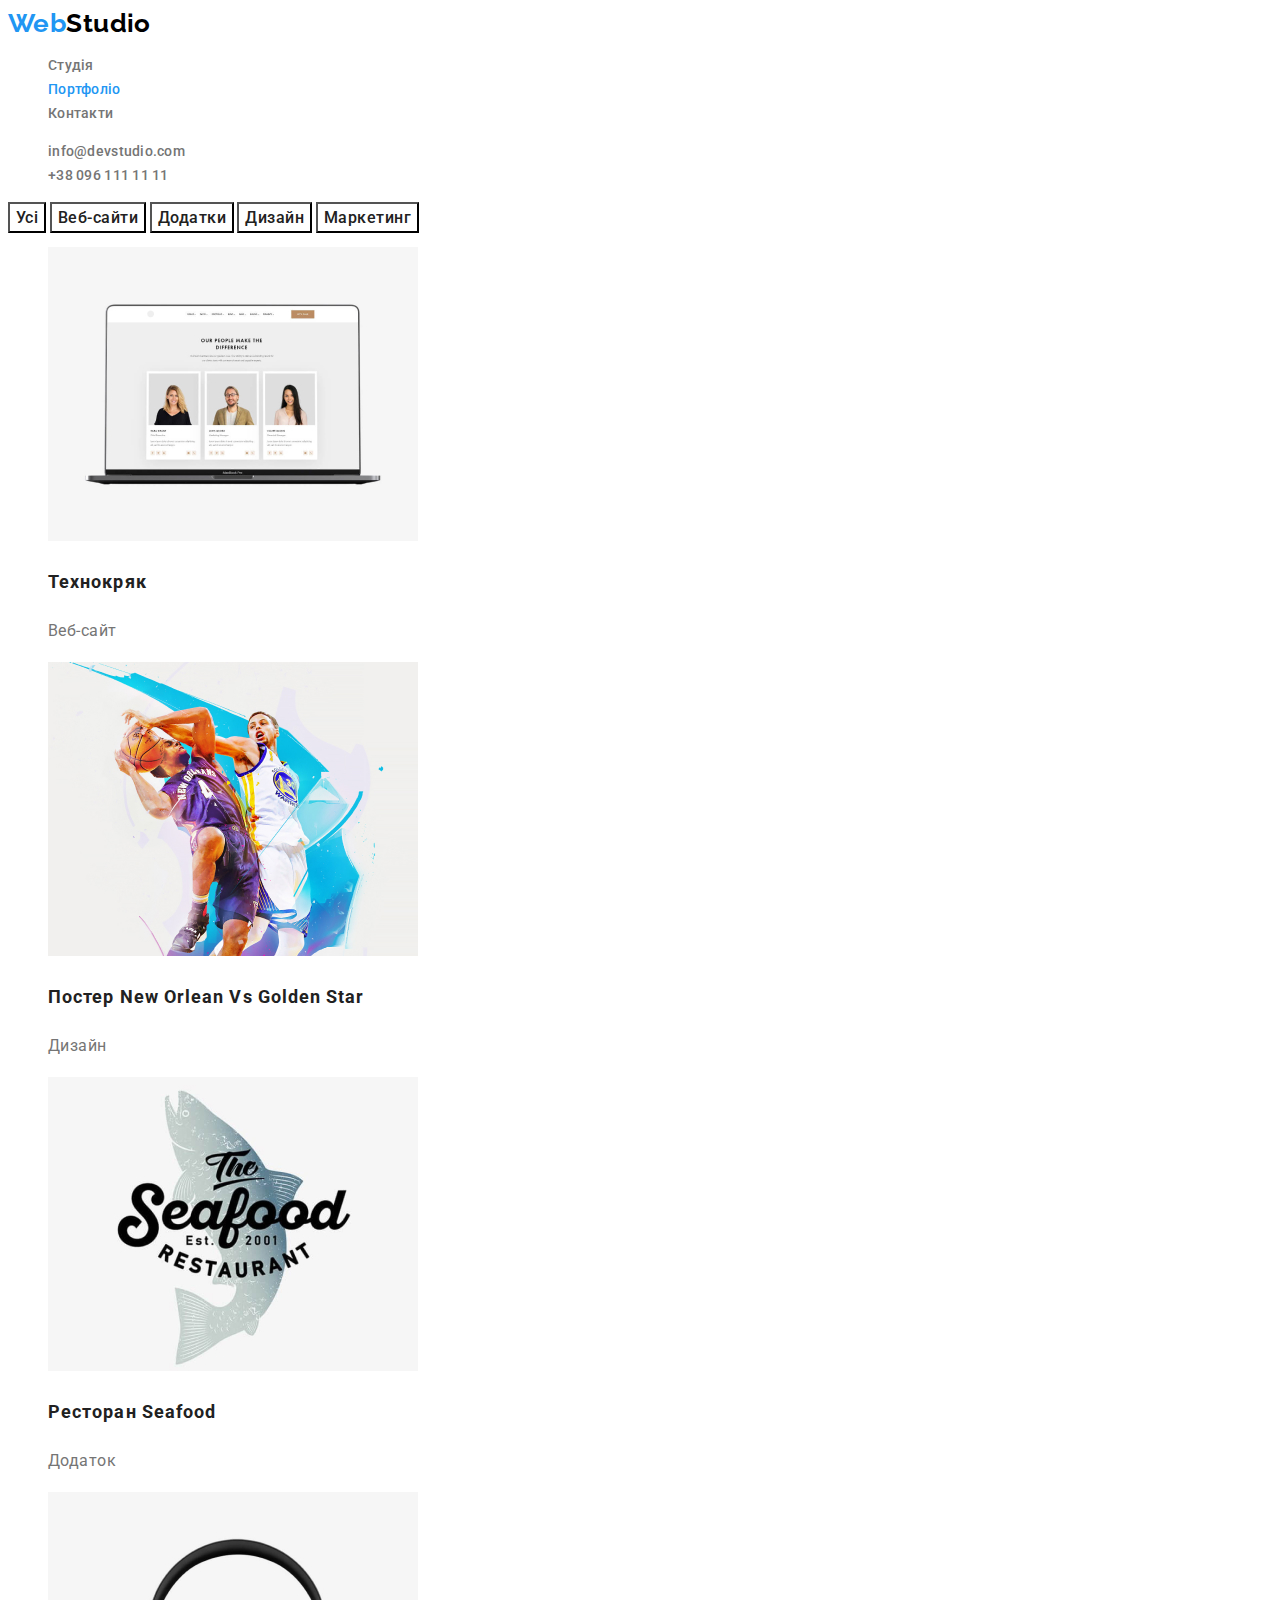
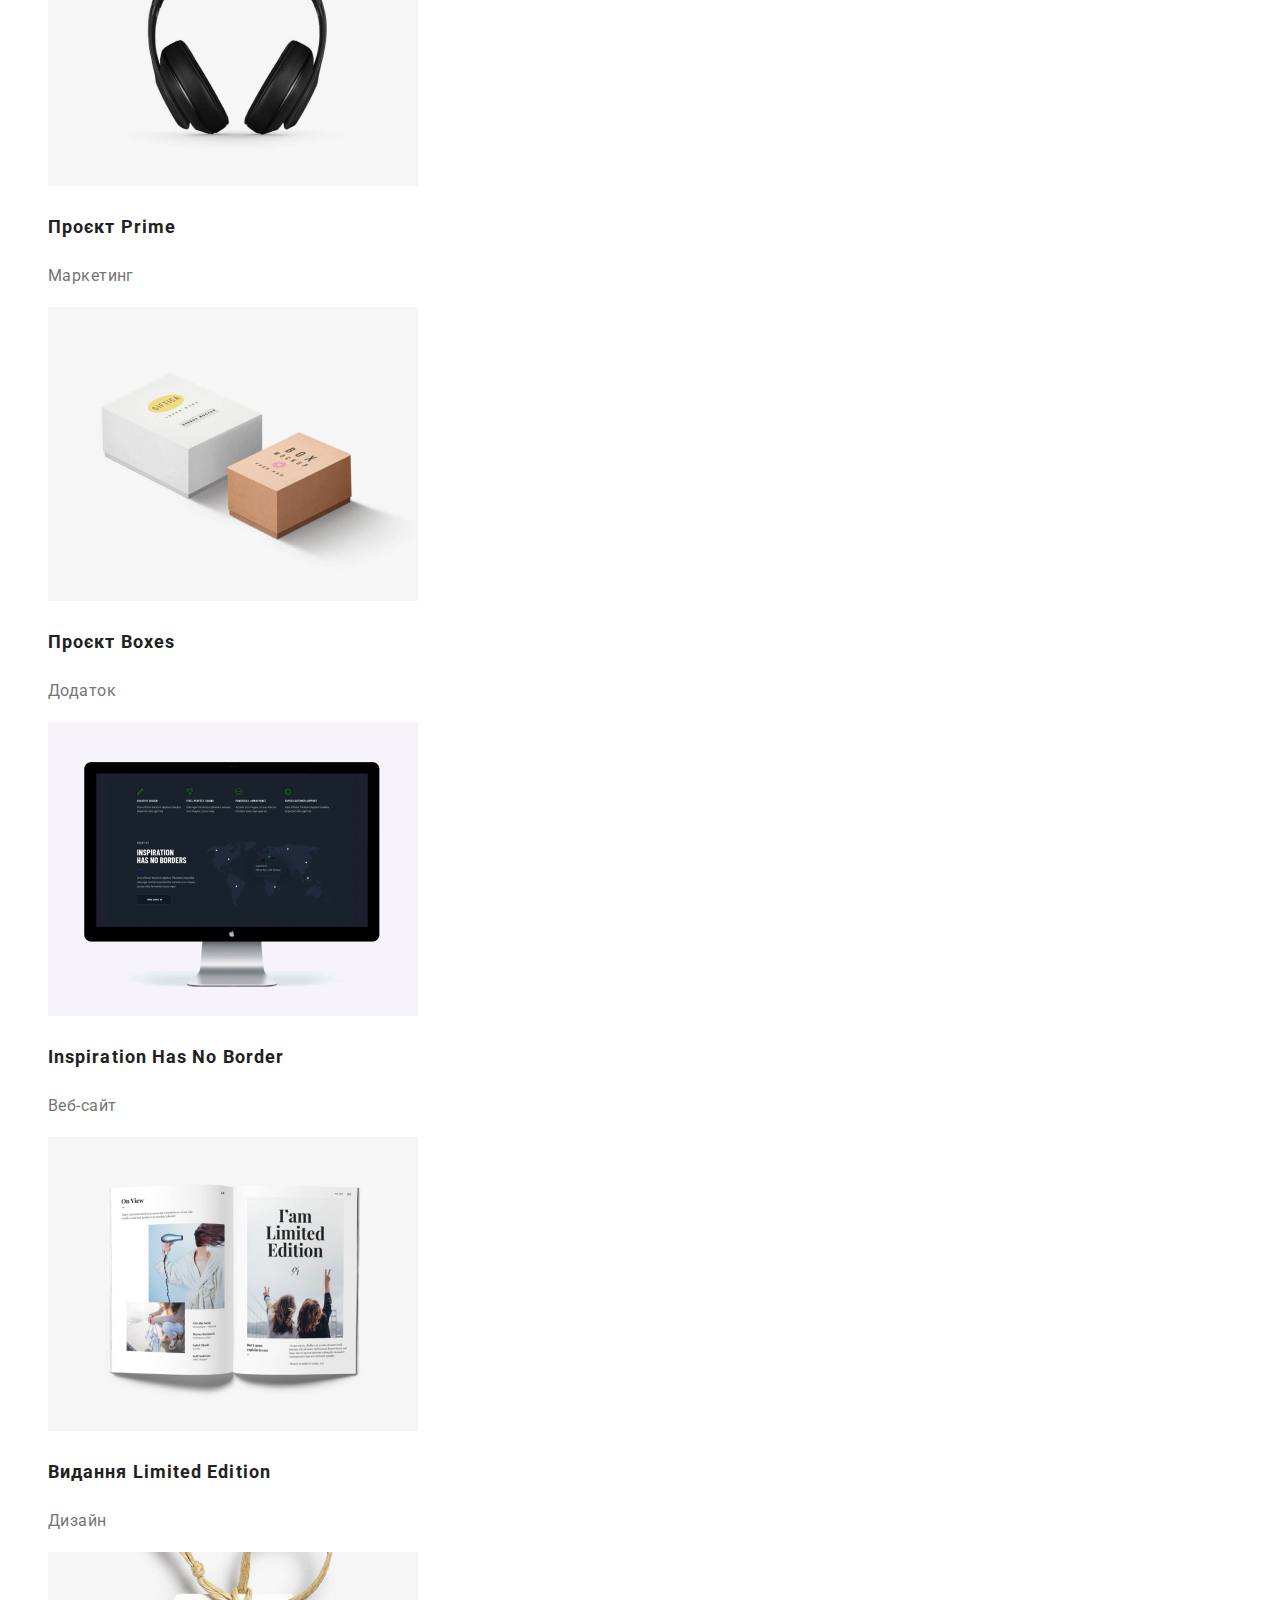
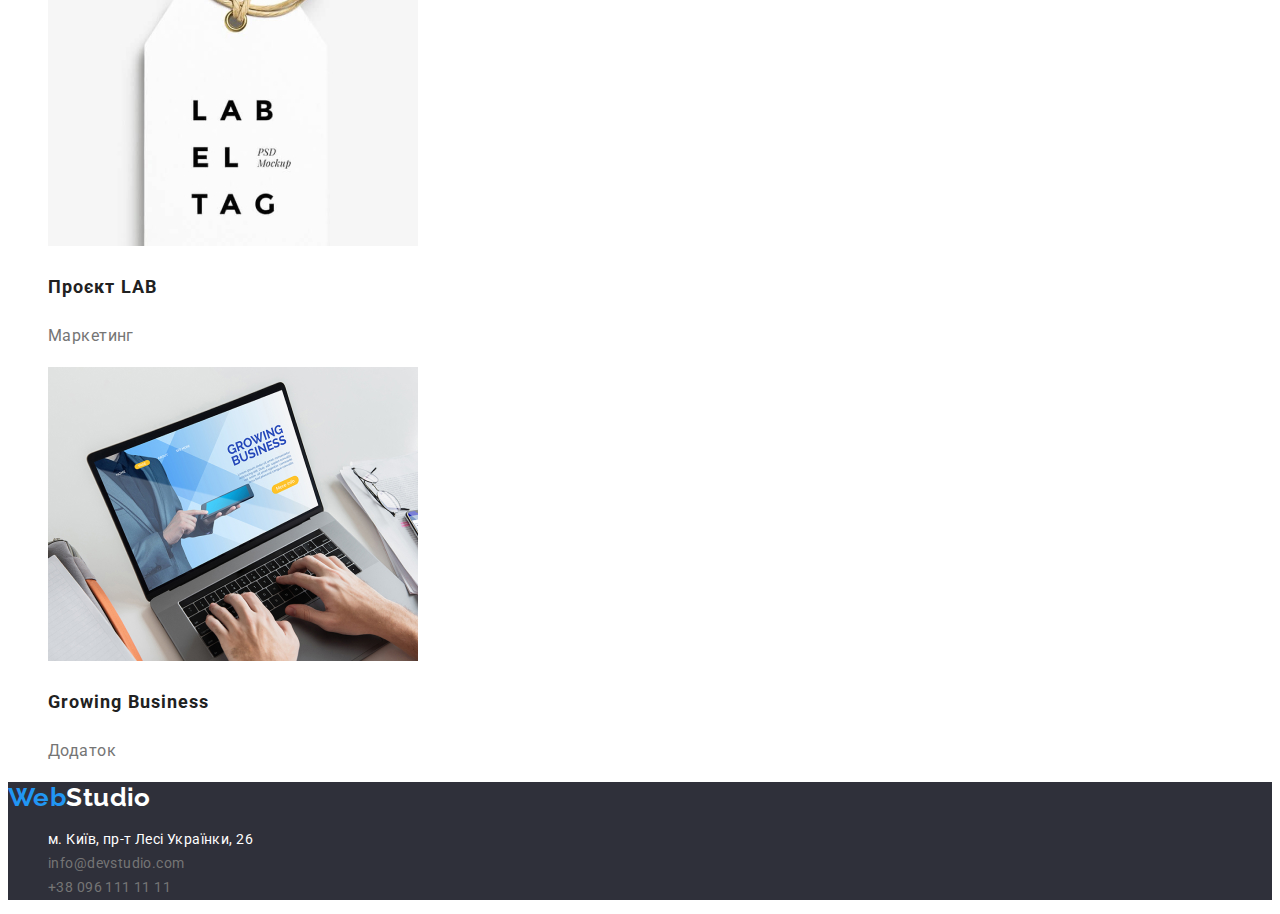
==== portfolio.html @ c1b94611 "completed 2nd hwork" ====
<!DOCTYPE html>
<html lang="uk">
  <head>
    <meta charset="UTF-8" />
    <meta http-equiv="X-UA-Compatible" content="IE=edge" />
    <meta name="viewport" content="width=device-width, initial-scale=1.0" />
    <link rel="stylesheet" href="./css/styles.css" />
    <link rel="preconnect" href="https://fonts.googleapis.com" />
    <link rel="preconnect" href="https://fonts.gstatic.com" crossorigin />
    <link
      href="https://fonts.googleapis.com/css2?family=Raleway:wght@700&family=Roboto:wght@400;500;700;900&display=swap"
      rel="stylesheet"
    />
    <title>Портфоліо</title>
  </head>
  <body>
    <header class="page-header">
      <nav>
        <a class="logo link" href="/"
          ><span class="logo-accent">Web</span>Studio</a
        >
        <ul class="site-nav list-reset">
          <li><a class="link" href="./index.html">Студія</a></li>
          <li><a class="link current" href="./portfolio.html">Портфоліо</a></li>
          <li><a class="link" href="#">Контакти</a></li>
        </ul>
      </nav>
      <ul class="contacts-nav list-reset">
        <li>
          <a class="link" href="mailto:info@devstudio.com"
            >info@devstudio.com</a
          >
        </li>
        <li>
          <a class="link" href="tel:+380961111111">+38 096 111 11 11</a>
        </li>
      </ul>
    </header>
    <main>
      <section class="section portfolio">
        <h1 class="visually-hidden">Наші роботи</h1>
        <div>
          <button class="button secondary" type="button">Усі</button>
          <button class="button secondary" type="button">Веб-сайти</button>
          <button class="button secondary" type="button">Додатки</button>
          <button class="button secondary" type="button">Дизайн</button>
          <button class="button secondary" type="button">Маркетинг</button>
        </div>
        <ul class="list-reset">
          <li>
            <a class="link" href="#">
              <img
                src="./images/portfolio-images/technocrack.jpg"
                alt="Технокряк"
                width="370"
                height="294"
              />
              <h2 class="portfolio-title">Технокряк</h2>
              <p class="portfolio-text">Веб-сайт</p>
            </a>
          </li>
          <li>
            <a class="link" href="#">
              <img
                src="./images/portfolio-images/poster-neworleans.jpg"
                alt="Постер нью орлеанс против голденСтар"
                width="370"
                height="294"
              />
              <h2 class="portfolio-title">Постер new orlean vs golden star</h2>
              <p class="portfolio-text">Дизайн</p>
            </a>
          </li>
          <li>
            <a class="link" href="#">
              <img
                src="./images/portfolio-images/restaurant-seafood.jpg"
                alt="Лого ресторана Сифуд"
                width="370"
                height="294"
              />
              <h2 class="portfolio-title">Ресторан seafood</h2>
              <p class="portfolio-text">Додаток</p>
            </a>
          </li>
          <li>
            <a class="link" href="#">
              <img
                src="./images/portfolio-images/project-prime.jpg"
                alt="Маркетинговий проєкт прайм"
                width="370"
                height="294"
              />
              <h2 class="portfolio-title">Проєкт prime</h2>
              <p class="portfolio-text">Маркетинг</p>
            </a>
          </li>
          <li>
            <a class="link" href="#">
              <img
                src="./images/portfolio-images/project-boxes.jpg"
                alt="Додаток Проєкт боксез"
                width="370"
                height="294"
              />
              <h2 class="portfolio-title">Проєкт boxes</h2>
              <p class="portfolio-text">Додаток</p>
            </a>
          </li>
          <li>
            <a class="link" href="#">
              <img
                src="./images/portfolio-images/inspiration.jpg"
                alt="Сайт компанії Натхнення безмежне"
                width="370"
                height="294"
              />
              <h2 class="portfolio-title">Inspiration has no border</h2>
              <p class="portfolio-text">Веб-сайт</p>
            </a>
          </li>
          <li>
            <a class="link" href="#">
              <img
                src="./images/portfolio-images/limited-edition.jpg"
                alt="Видання лімітед едішн"
                width="370"
                height="294"
              />
              <h2 class="portfolio-title">Видання limited edition</h2>
              <p class="portfolio-text">Дизайн</p>
            </a>
          </li>
          <li>
            <a class="link" href="#">
              <img
                src="./images/portfolio-images/project-lab.jpg"
                alt="Маркетинговий проєкт лейбл тег"
                width="370"
                height="294"
              />
              <h2 class="portfolio-title">Проєкт LAB</h2>
              <p class="portfolio-text">Маркетинг</p>
            </a>
          </li>
          <li>
            <a class="link" href="#">
              <img
                src="./images/portfolio-images/growing-business.jpg"
                alt="Додаток компанії Зростаючий бізнес"
                width="370"
                height="294"
              />
              <h2 class="portfolio-title">Growing business</h2>
              <p class="portfolio-text">Додаток</p>
            </a>
          </li>
        </ul>
      </section>
    </main>
    <footer class="footer">
      <a class="logo link" href="/"
        ><span class="logo-accent">Web</span>Studio</a
      >
      <address class="address">
        <ul class="footer-nav list-reset">
          <li>
            <a
              class="link address-accent"
              href="https://goo.gl/maps/CPtrU1FHBa2aNyZL9"
              target="_blank"
              rel="noopener noreferrer nofollow"
              >м. Київ, пр-т Лесі Українки, 26</a
            >
          </li>
          <li>
            <a class="link" href="mailto:info@devstudio.com"
              >info@devstudio.com</a
            >
          </li>
          <li>
            <a class="link" href="tel:+380961111111">+38 096 111 11 11</a>
          </li>
        </ul>
      </address>
    </footer>
  </body>
</html>
---- css/styles.css ----
/* Колір основного тексту #757575  */
/* Вторинний колір #212121 */
/* Основний чорний #000000 */
/* Основний білий #FFFFFF */
/* Вторинний білий rgba(255, 255, 255, 0.6) */
/* Акцент #2196F3 */
/* Вторинний акцент #188CE8 */
/* Вторинний колір фону #2F303A */
/* Третинний колір фону  #F5F4FA */

:root {
  --primary-text-color: #757575;
  --secondary-text-color: #212121;
  --primary-black-color: #000000;
  --primary-white-color: #ffffff;
  --secondary-white-color: rgba(255, 255, 255, 0.6);
  --accent-color: #2196f3;
  --secondary-accent-color: #188ce8;
  --secondary-bgcolor: #2f303a;
  --tertiary-bgcolor: #f5f4fa;
}
body {
  color: var(--primary-text-color);
  background-color: var(--primary-white-color);
  font-family: Roboto, sans-serif;

  font-size: 14px;
  line-height: 1.71;
  letter-spacing: 0.03em;
}

/*  Logo  */

.logo {
  color: var(--primary-black-color);
  font-family: Raleway, sans-serif;
  font-size: 26px;
  font-weight: 700;
  line-height: 1.2;
}
.logo-accent {
  color: var(--accent-color);
}

/*  Site-nav  */

.link {
  text-decoration: none;
}
.site-nav .link.current {
  color: var(--accent-color);
}
.site-nav .link,
.contacts-nav .link {
  color: var(--secondary-text-color);
  line-height: 1.2;
  font-weight: 500;
  letter-spacing: 0.02em;
}

.site-nav .link:hover,
.site-nav .link:focus {
  color: var(--accent-color);
}

/*Contacts nav */
.contacts-nav .link.address-accent,
.footer-nav .link.address-accent {
  color: var(--primary-white-color);
}

.contacts-nav .link,
.footer-nav .link {
  color: var(--secondary-text-color);
}
.contacts-nav .link:hover,
.contacts-nav .link:focus,
.footer-nav .link:hover,
.footer-nav .link:focus {
  color: var(--accent-color);
}

/* All sections styles */

.section-title {
  color: var(--secondary-text-color);
  font-size: 36px;
  line-height: 1.2;
  font-weight: 700;
}

/* Hero */
.hero {
  color: var(--primary-white-color);
  background-color: var(--secondary-bgcolor);
}
.hero-title {
  font-size: 44px;
  font-weight: 900;
  line-height: 1.36;
  text-transform: uppercase;
  letter-spacing: 0.06em;
}

/* Our benefits section */
.benefits-subtitle {
  color: var(--secondary-text-color);
  font-size: 14px;
  text-transform: uppercase;
  line-height: 1.2;
  font-weight: 700;
}

/* Our team section  */

.team {
  background-color: var(--tertiary-bgcolor);
}

.team-subtitle {
  color: var(--secondary-text-color);
  font-size: 16px;
  font-weight: 500;
  line-height: 1.2;
}
.team-text {
  font-size: 16px;
  line-height: 1.2;
}

/*  Footer */
.footer {
  background-color: var(--secondary-bgcolor);
}

/* Footer-nav */

.address {
  font-style: normal;
}

.address .link {
  color: var(--secondary-white-color);
}

.footer .logo {
  color: var(--primary-white-color);
}

/* portfolio section */

.portfolio-title {
  color: var(--secondary-text-color);

  font-size: 18px;
  line-height: 2;
  font-weight: 700;
  letter-spacing: 0.06em;
  text-transform: capitalize;
}
.portfolio-text {
  font-size: 16px;
  line-height: 1.88;
}

.list-reset {
  list-style: none;
}
.list-reset .link {
  color: currentColor;
}

.visually-hidden {
  position: absolute;
  white-space: nowrap;
  width: 1px;
  height: 1px;
  overflow: hidden;
  border: 0;
  padding: 0;
  clip: rect(0 0 0 0);
  clip-path: inset(50%);
  margin: -1px;
}
/* Button */
.button {
  cursor: pointer;
  color: var(--primary-white-color);
  background-color: var(--accent-color);
  font-family: inherit;
  font-weight: 700;
  font-size: 16px;
  line-height: 1.88;
  letter-spacing: 0.06em;
}
/*  .button.primary{
} */
.button.primary:hover,
.button.primary:focus {
  background-color: var(--secondary-accent-color);
}

.button.secondary {
  color: var(--secondary-text-color);
  background-color: var(--primary-white-color);
  font-weight: 500;
  line-height: 1.6;
  letter-spacing: 0.03em;
}

.button.secondary:hover,
.button.secondary:focus {
  color: var(--primary-white-color);
  background-color: var(--accent-color);
}
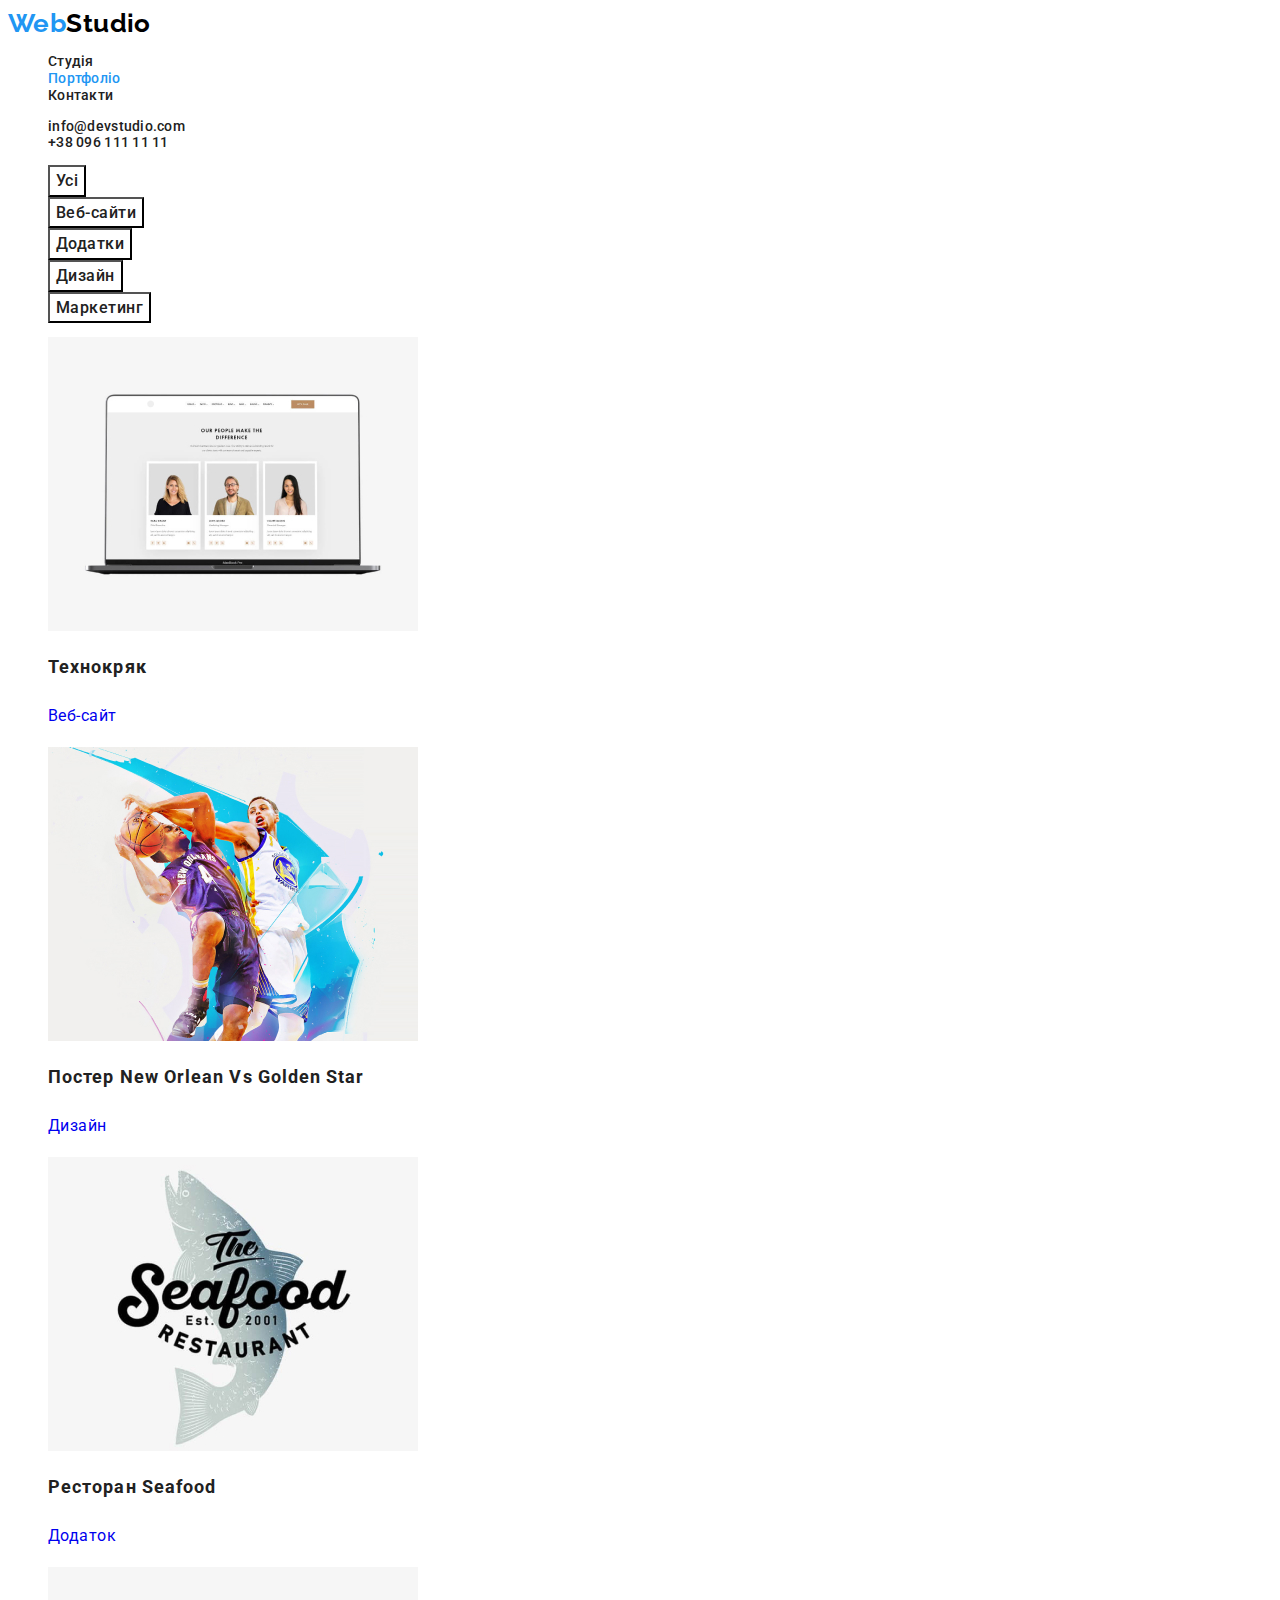
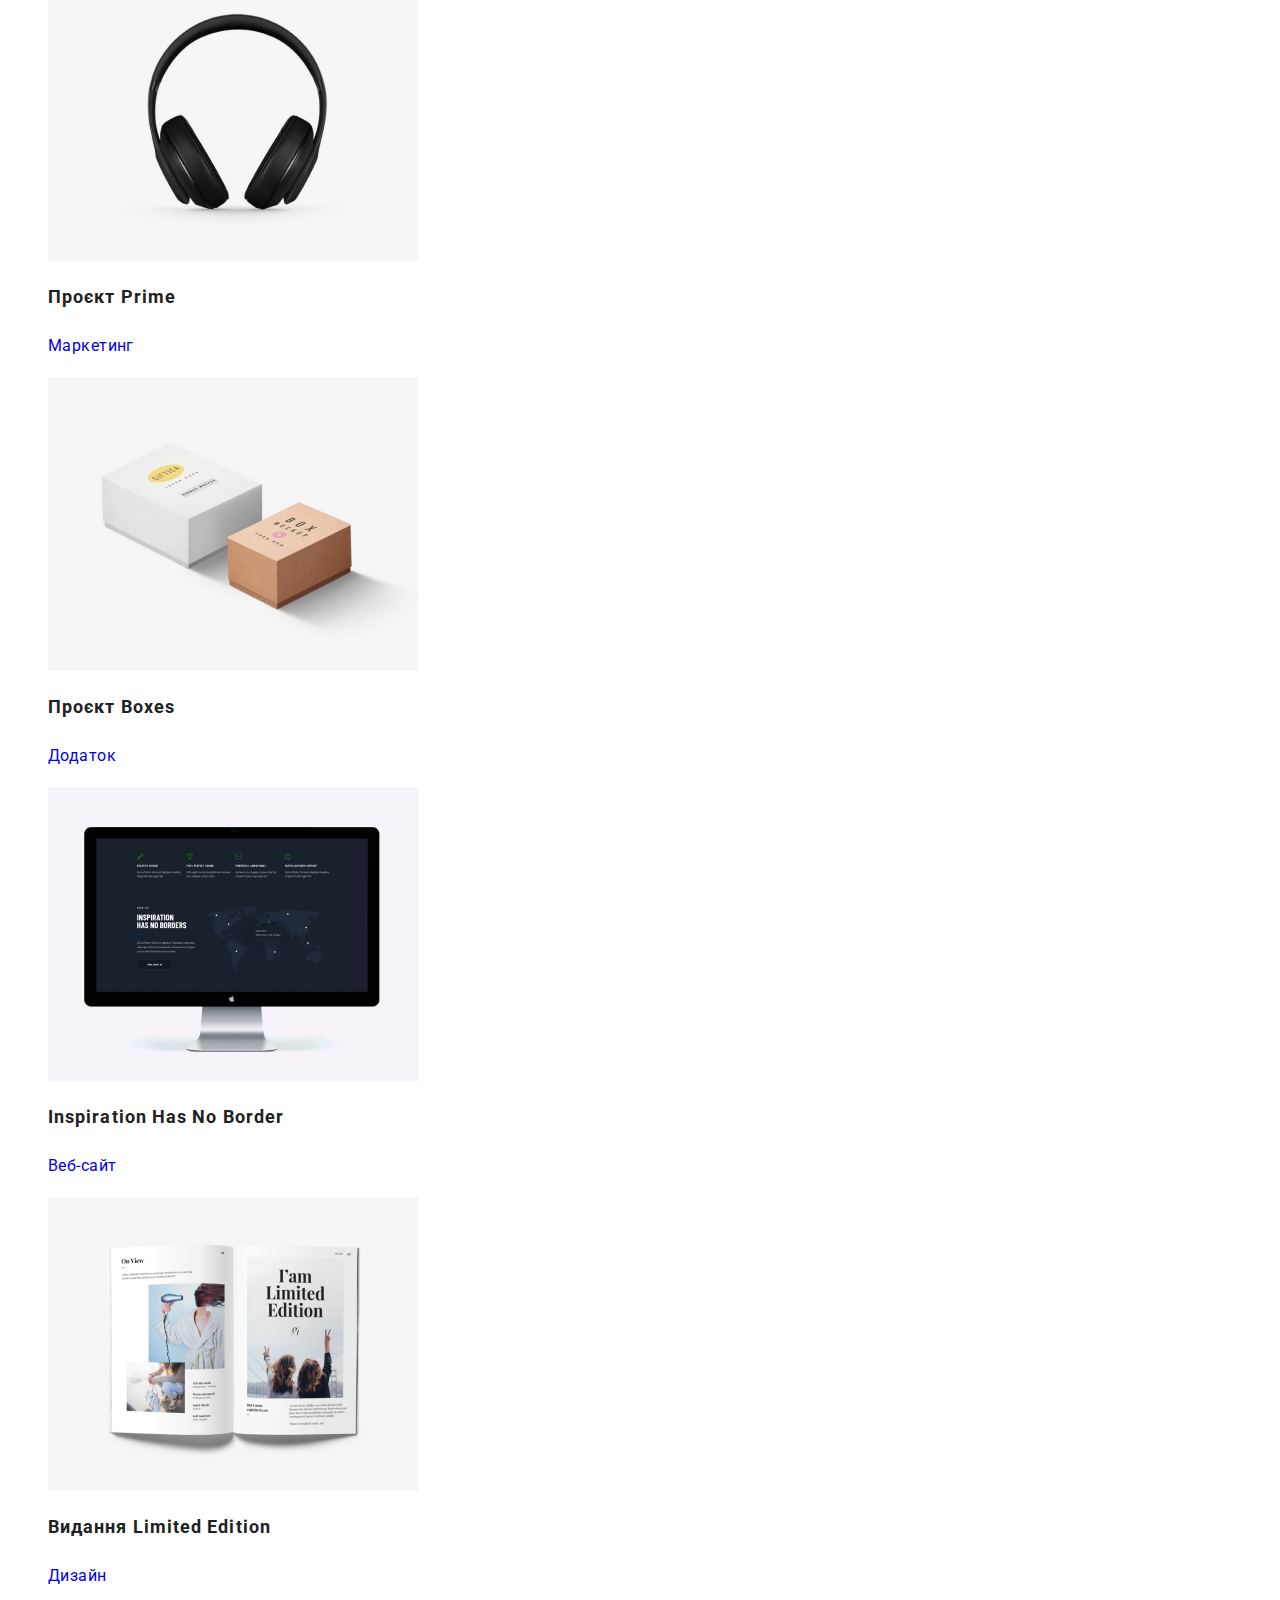
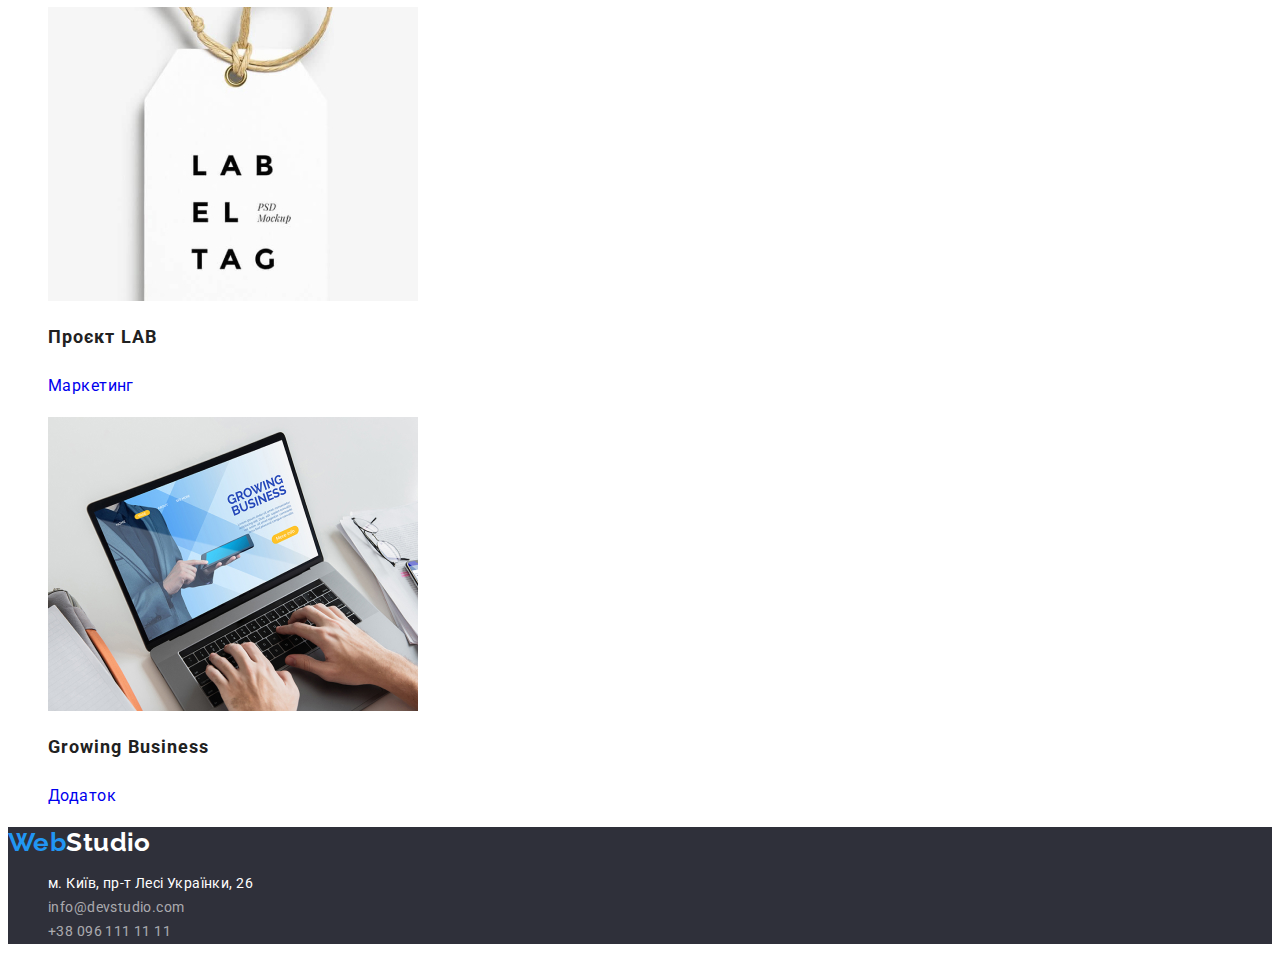
==== commit 7cb42ebd: "Виправлено зауваження" ====
--- a/portfolio.html
+++ b/portfolio.html
@@ -16,7 +16,7 @@
   <body>
     <header class="page-header">
       <nav>
-        <a class="logo link" href="/"
+        <a class="logo link" href="./index.html"
           ><span class="logo-accent">Web</span>Studio</a
         >
         <ul class="site-nav list-reset">
@@ -39,13 +39,13 @@
     <main>
       <section class="section portfolio">
         <h1 class="visually-hidden">Наші роботи</h1>
-        <div>
-          <button class="button secondary" type="button">Усі</button>
-          <button class="button secondary" type="button">Веб-сайти</button>
-          <button class="button secondary" type="button">Додатки</button>
-          <button class="button secondary" type="button">Дизайн</button>
-          <button class="button secondary" type="button">Маркетинг</button>
-        </div>
+        <ul class="portfolio-list list-reset">
+          <li><button class="button secondary" type="button">Усі</button></li>
+          <li></li><button class="button secondary" type="button">Веб-сайти</button></li>
+          <li></li><button class="button secondary" type="button">Додатки</button></li>
+          <li></li><button class="button secondary" type="button">Дизайн</button></li>
+          <li></li><button class="button secondary" type="button">Маркетинг</button></li>
+        </ul>
         <ul class="list-reset">
           <li>
             <a class="link" href="#">
--- a/css/styles.css
+++ b/css/styles.css
@@ -23,9 +23,8 @@
   color: var(--primary-text-color);
   background-color: var(--primary-white-color);
   font-family: Roboto, sans-serif;
-
   font-size: 14px;
-  line-height: 1.71;
+
   letter-spacing: 0.03em;
 }
 
@@ -69,8 +68,7 @@
   color: var(--primary-white-color);
 }
 
-.contacts-nav .link,
-.footer-nav .link {
+.contacts-nav .link {
   color: var(--secondary-text-color);
 }
 .contacts-nav .link:hover,
@@ -103,6 +101,10 @@
 }
 
 /* Our benefits section */
+
+.benefits-text {
+  line-height: 1.71;
+}
 .benefits-subtitle {
   color: var(--secondary-text-color);
   font-size: 14px;
@@ -139,13 +141,17 @@
   font-style: normal;
 }
 
-.address .link {
+.footer-nav .link {
   color: var(--secondary-white-color);
+  line-height: 1.71;
 }
 
 .footer .logo {
   color: var(--primary-white-color);
 }
+/*.footer-nav .link {
+  color: var(--secondary-white-color);
+}*/
 
 /* portfolio section */
 
@@ -166,9 +172,10 @@
 .list-reset {
   list-style: none;
 }
-.list-reset .link {
+
+/*.list-reset .link {
   color: currentColor;
-}
+} */
 
 .visually-hidden {
   position: absolute;
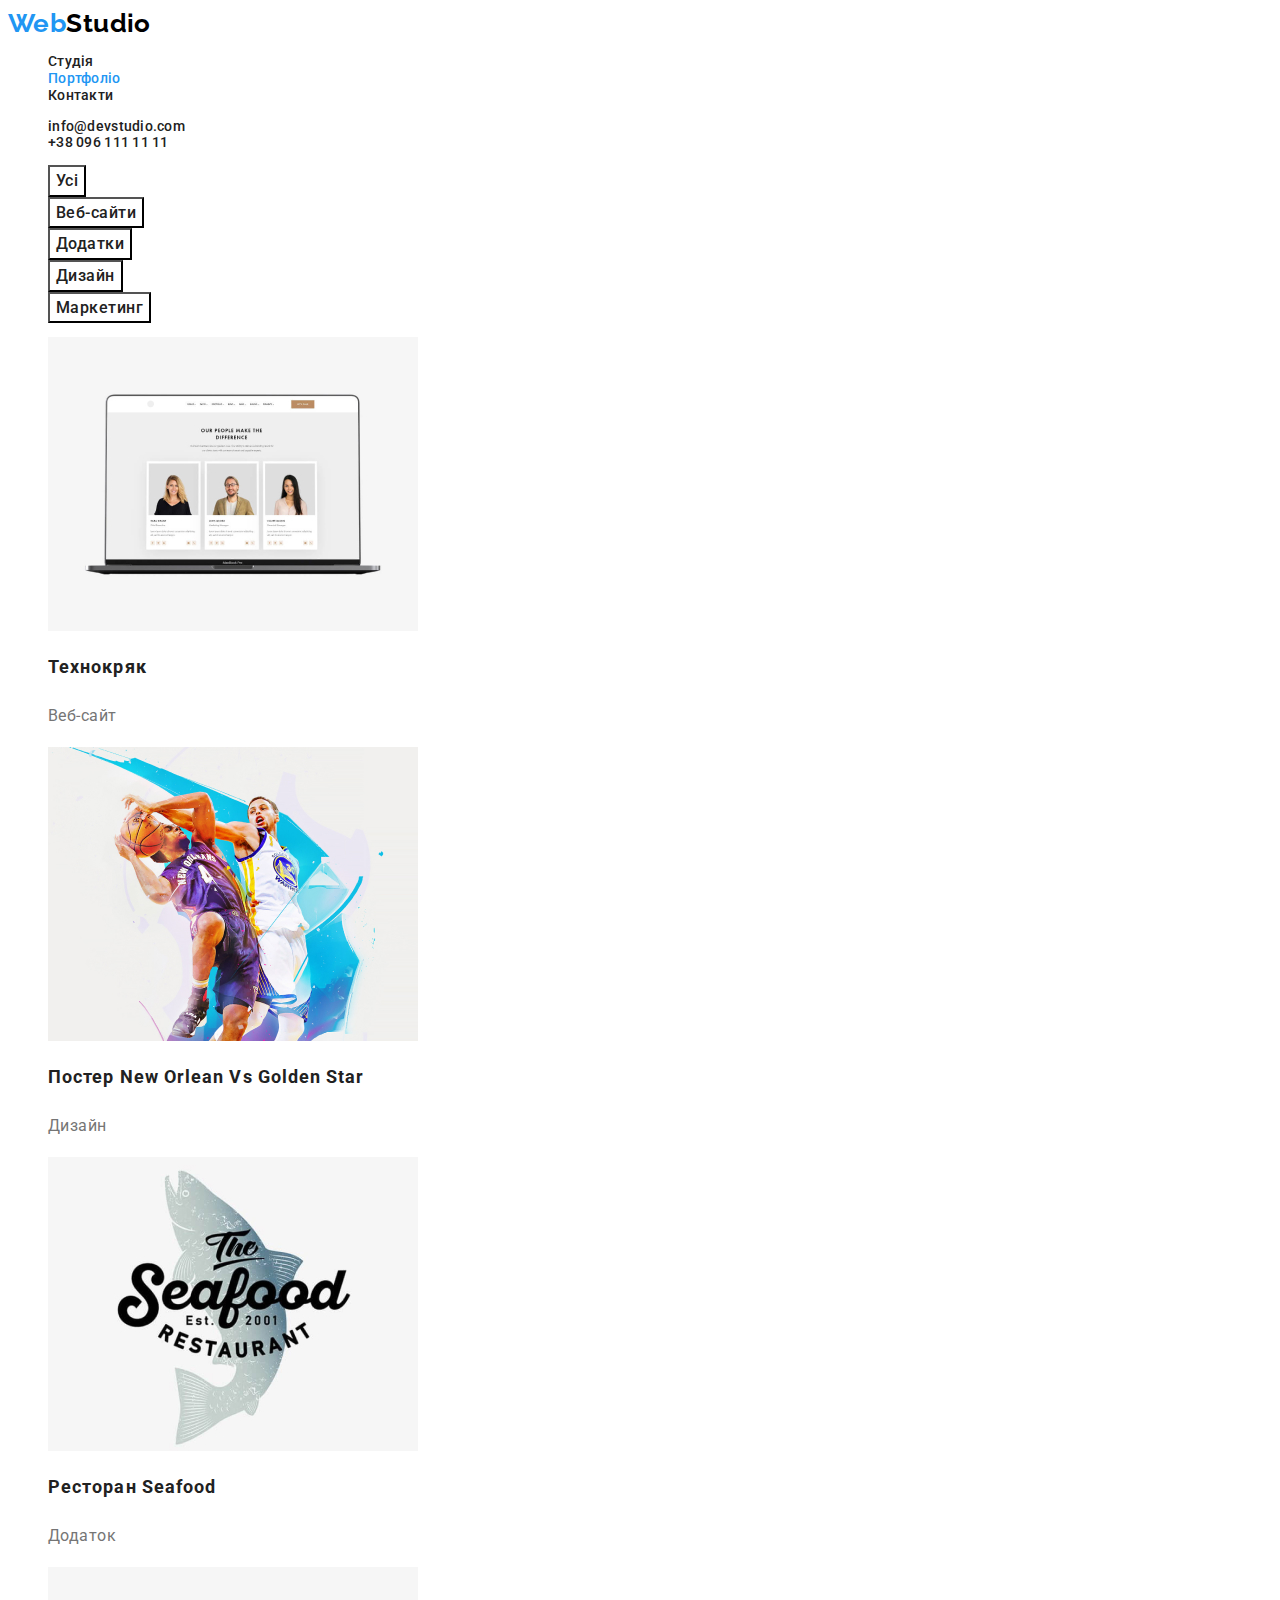
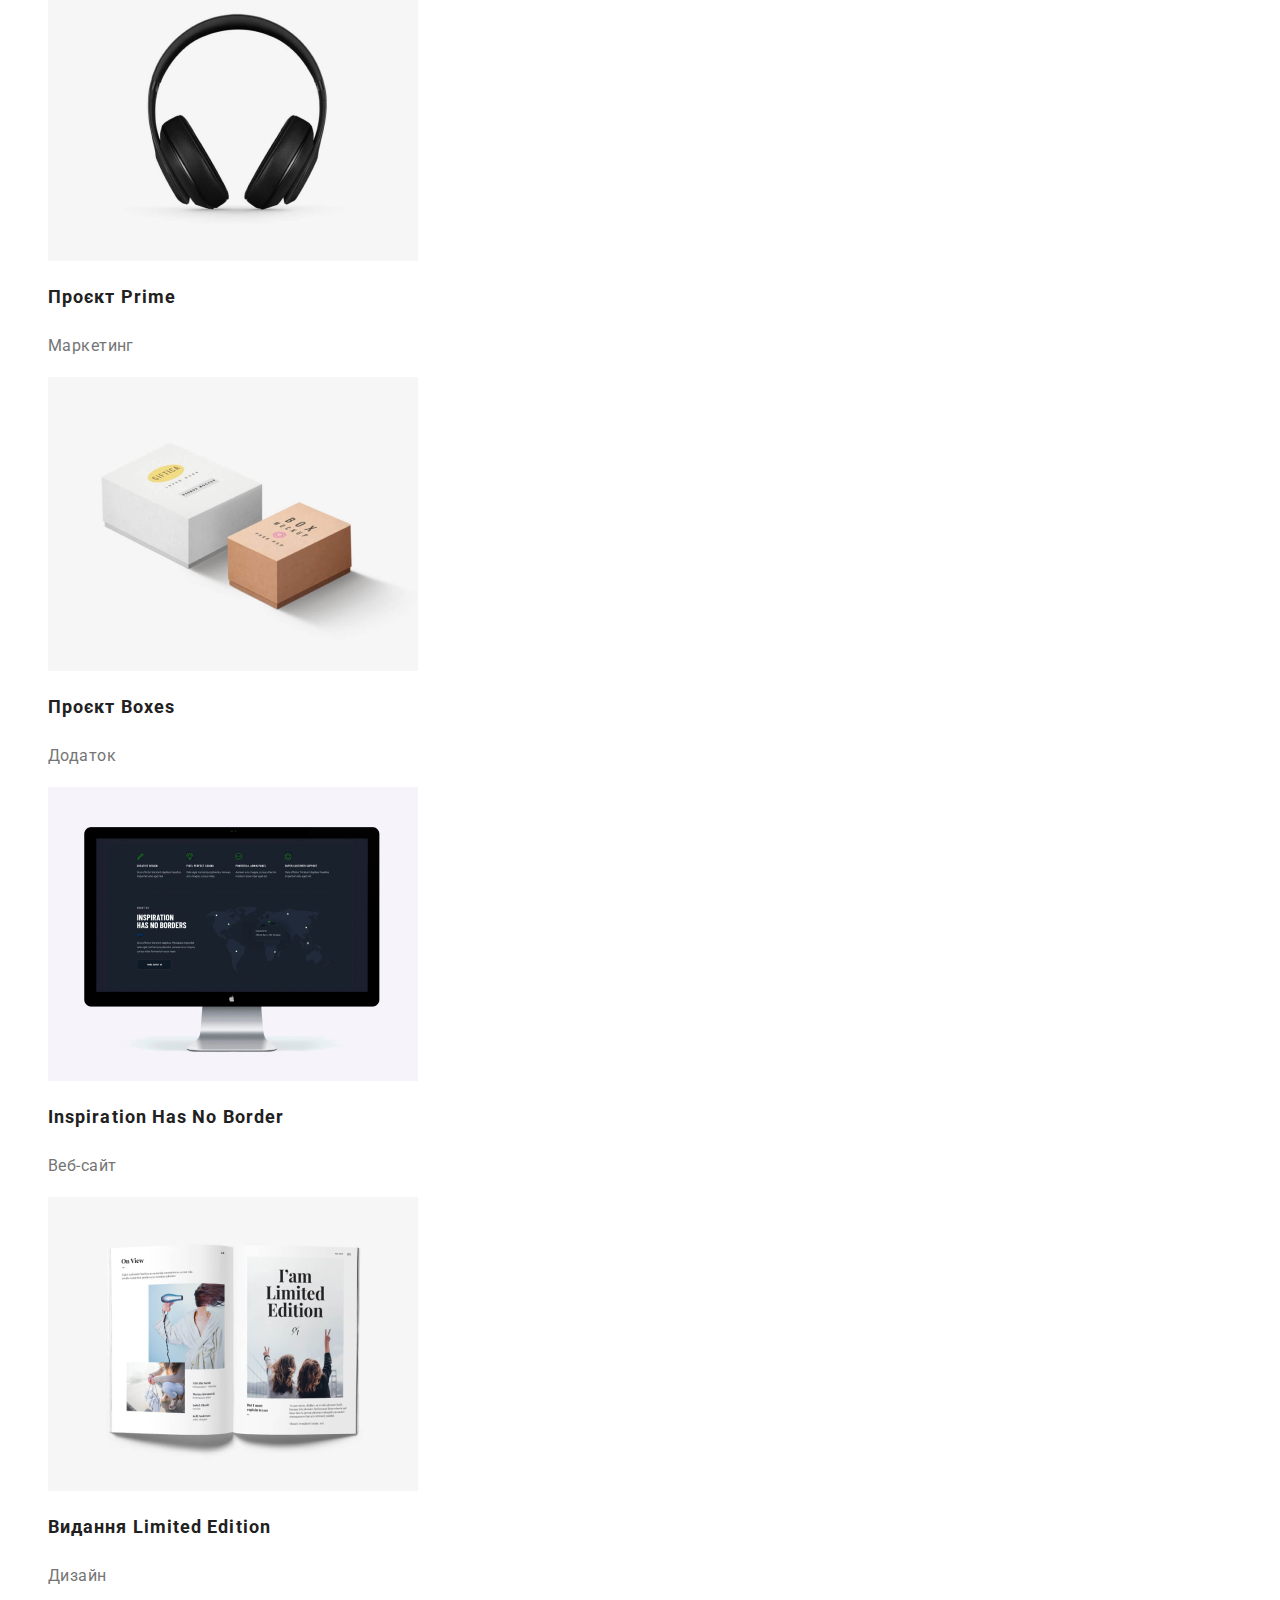
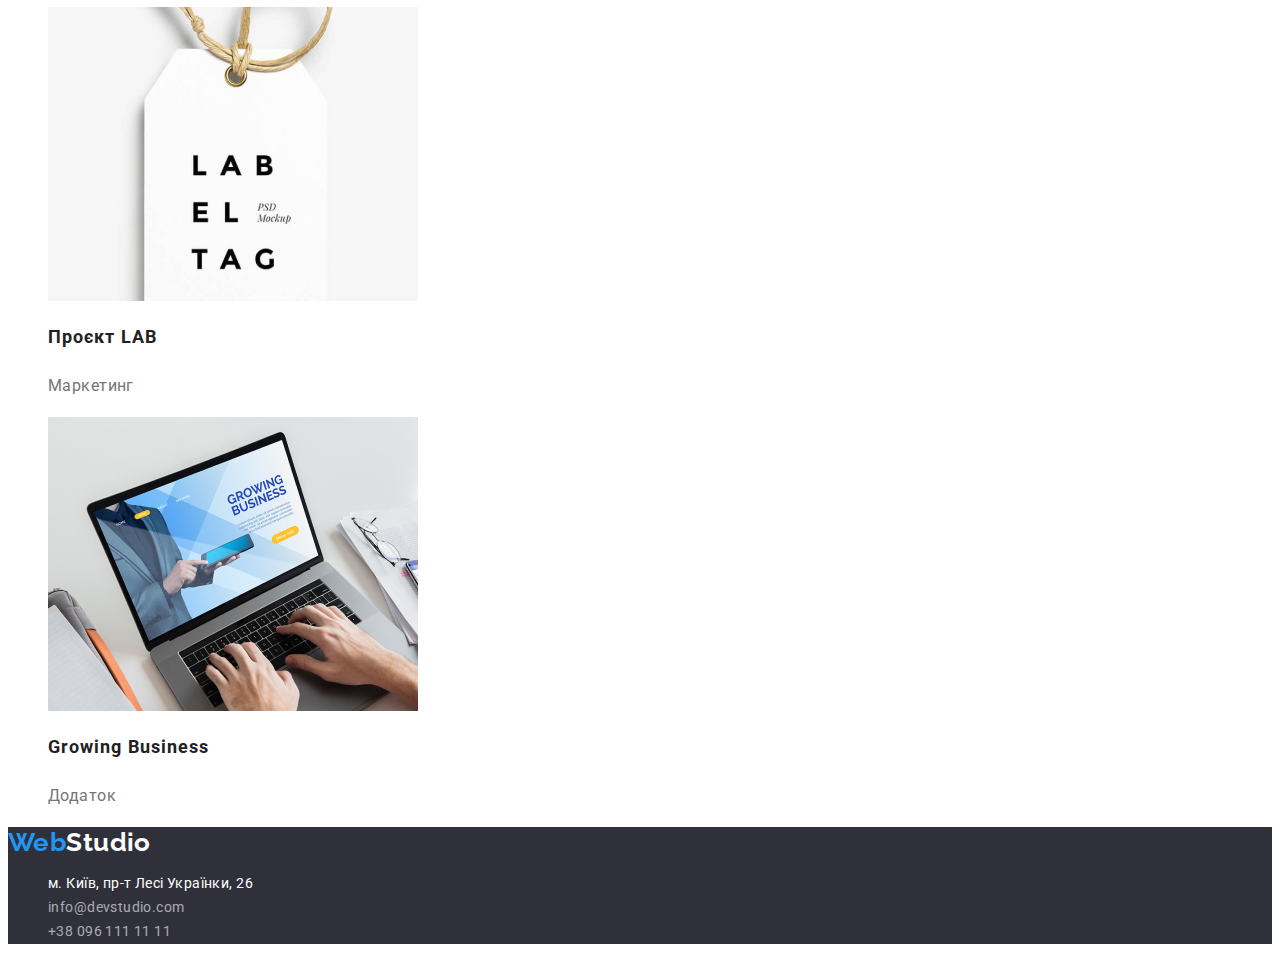
==== commit 1d2a3af4: "Виправлені зауваження" ====
--- a/portfolio.html
+++ b/portfolio.html
@@ -39,14 +39,14 @@
     <main>
       <section class="section portfolio">
         <h1 class="visually-hidden">Наші роботи</h1>
-        <ul class="portfolio-list list-reset">
+        <ul class="filter-list list-reset">
           <li><button class="button secondary" type="button">Усі</button></li>
           <li></li><button class="button secondary" type="button">Веб-сайти</button></li>
           <li></li><button class="button secondary" type="button">Додатки</button></li>
           <li></li><button class="button secondary" type="button">Дизайн</button></li>
           <li></li><button class="button secondary" type="button">Маркетинг</button></li>
         </ul>
-        <ul class="list-reset">
+        <ul class="portfolio-list list-reset">
           <li>
             <a class="link" href="#">
               <img
--- a/css/styles.css
+++ b/css/styles.css
@@ -149,21 +149,22 @@
 .footer .logo {
   color: var(--primary-white-color);
 }
-/*.footer-nav .link {
-  color: var(--secondary-white-color);
-}*/
 
 /* portfolio section */
 
 .portfolio-title {
   color: var(--secondary-text-color);
-
   font-size: 18px;
   line-height: 2;
   font-weight: 700;
   letter-spacing: 0.06em;
   text-transform: capitalize;
 }
+
+.portfolio-list .link {
+  color: var(--primary-text-color);
+}
+
 .portfolio-text {
   font-size: 16px;
   line-height: 1.88;
